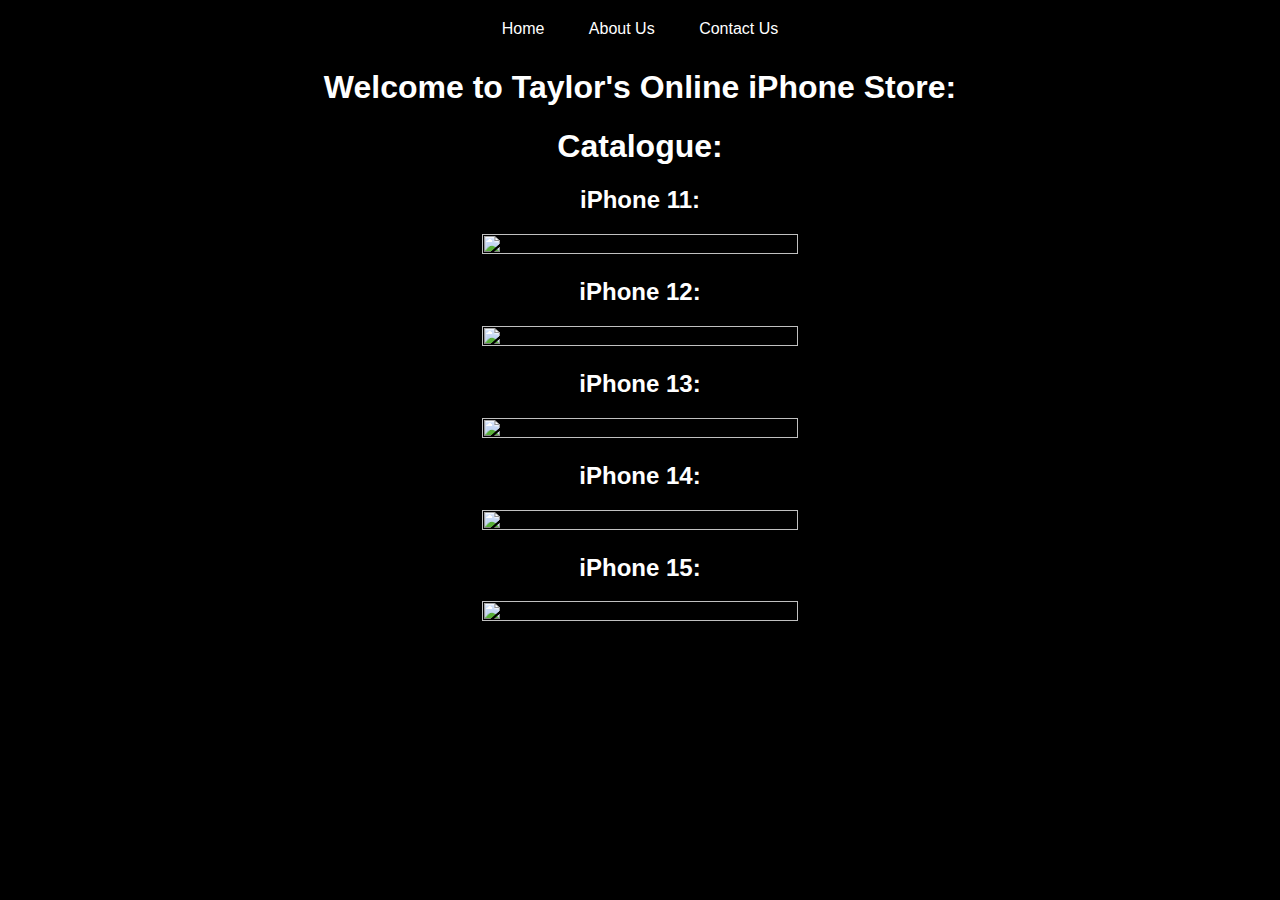
==== index.html @ f0f84da2 "posted project" ====
<!DOCTYPE html>
<html>
    <head>
        <link rel=" stylesheet" href="style.css">
     </head>   
        <body>
            <div id="menu">
                <a href="index.html">Home</a>
                <a href="About Us.html">About Us</a>
                <a href="Contact US.html">Contact Us</a>
            </div> 
            <h1>Welcome to Taylor's Online iPhone Store: </h1>
            <h1>Catalogue:</h1>
        <div class="gallery">
            <h2>iPhone 11:</h2>
            <a href="Product1.html"> <img src="images/iPhone11.png" /></a>
            <h2>iPhone 12:</h2>
            <a href="Product2.html">  <img src="images/iPhone 12.jpg" /></a>
            <h2>iPhone 13:</h2>
            <a href="Product3.html">  <img src="images/iPhone 13.jpg" /></a>
            <h2>iPhone 14:</h2>
            <a href="Product4.html">  <img src="images/iPhone 14.jpg" /></a>
            <h2>iPhone 15:</h2>
            <a href="Product5.html">  <img src="images/iPhone 15.jpg" /></a>
        </div>   
    
        </body>
    
</html>
---- style.css ----
#menu{
    width: 100%;
    height: 40px;
    background-color: #000;
    padding-top: 12px;
    text-align: center;
    
}

#menu a {
    color: #ffffff;
    font-family:  Helvetica, sans-serif;
    text-decoration: none;
    font-weight: 800px;
    

    padding-left: 20px;
    padding-right: 20px;
}

#menu a:hover{
    color: #5077bd;
}
.gallery img{
    width: 50%;
    height: 60%;
    text-align: center;
}

h2{
    color: #ffffff;
    font-family:  Helvetica, sans-serif;
}

h1{
    color: #ffffff;
    font-family:  Helvetica, sans-serif;
}
*{
    background-color: #000;
    box-sizing: border-box;
    text-align: center;
    color: #ffffff;
    font-family:  Helvetica, sans-serif;
    
}

#prod1{
   width: 1500px;
   height: 1000px;
}
img{
    max-width: 100%;
    max-height: 100%;
    
}

p{
    color: #ffffff;
}



.column{
    float: left;
    width: 50%;
    padding: 5px;
    
    
}
.row ::after{
    content: "";
    display: table;
    clear: both;  
}
.center{
    margin-left: auto;
    margin-right: auto;
    text-align: center;
}

th{
    background-color: white;
    color: #000;
}

table, th, td{
    border: 2px solid;
    border-color: #ffffff;
    
}

button{
    width: 150px;
    height: 50px;
}
button:hover{
    background-color: #ffffff;
    color: #000;
}
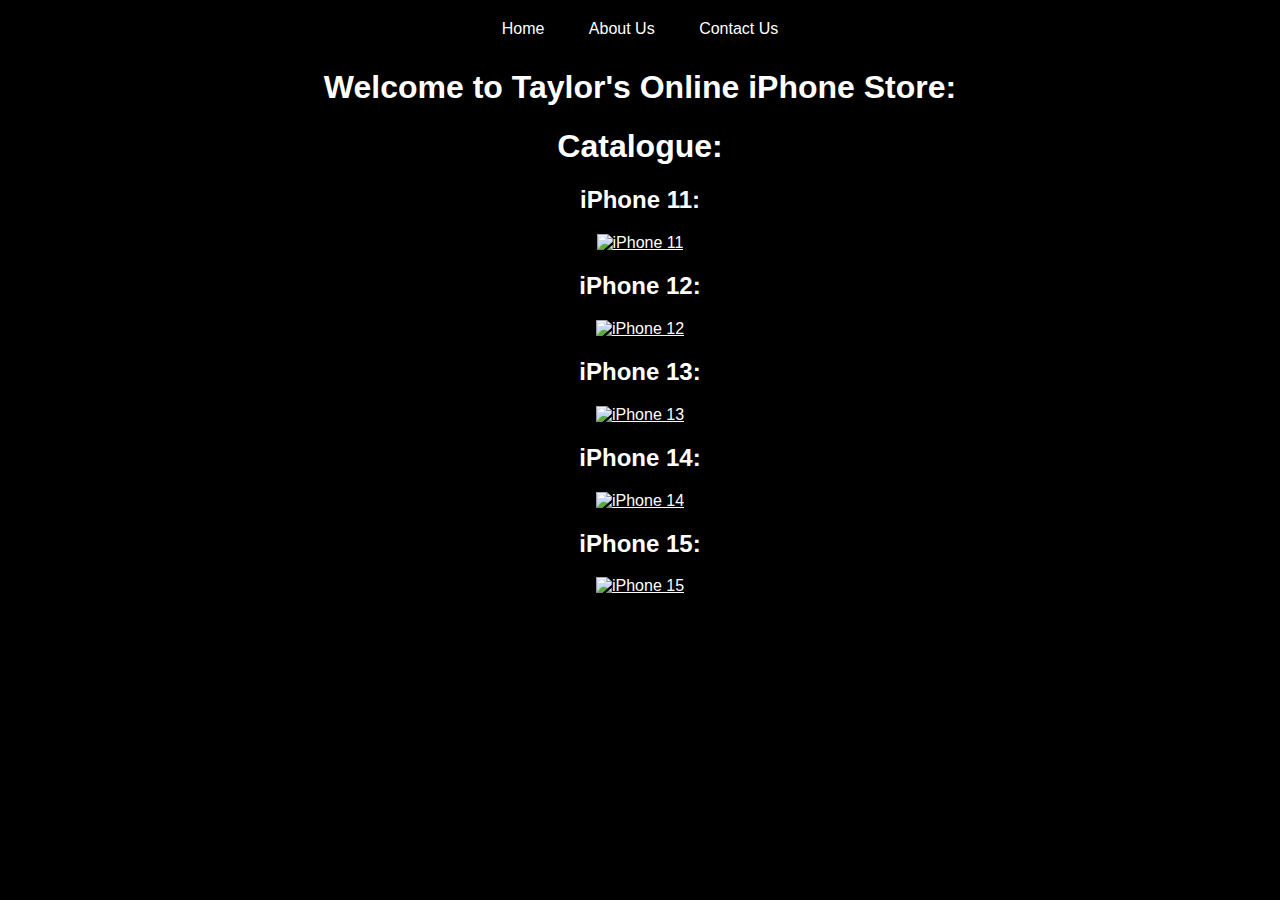
==== commit e34b7af1: "pic" ====
--- a/index.html
+++ b/index.html
@@ -13,15 +13,15 @@
             <h1>Catalogue:</h1>
         <div class="gallery">
             <h2>iPhone 11:</h2>
-            <a href="Product1.html"> <img src="images/iPhone11.png" /></a>
+            <a href="Product1.html"> <img src="images/iPhone11.png"  alt="iPhone 11" /></a>
             <h2>iPhone 12:</h2>
-            <a href="Product2.html">  <img src="images/iPhone 12.jpg" /></a>
+            <a href="Product2.html">  <img src="images/iPhone 12.jpg" alt="iPhone 12"/></a>
             <h2>iPhone 13:</h2>
-            <a href="Product3.html">  <img src="images/iPhone 13.jpg" /></a>
+            <a href="Product3.html">  <img src="images/iPhone 13.jpg" alt="iPhone 13"/></a>
             <h2>iPhone 14:</h2>
-            <a href="Product4.html">  <img src="images/iPhone 14.jpg" /></a>
+            <a href="Product4.html">  <img src="images/iPhone 14.jpg" alt="iPhone 14"/></a>
             <h2>iPhone 15:</h2>
-            <a href="Product5.html">  <img src="images/iPhone 15.jpg" /></a>
+            <a href="Product5.html">  <img src="images/iPhone 15.jpg" alt="iPhone 15"/></a>
         </div>   
     
         </body>
--- a/style.css
+++ b/style.css
@@ -22,8 +22,8 @@
     color: #5077bd;
 }
 .gallery img{
-    width: 50%;
-    height: 60%;
+    width: 100%;
+    height: auto;
     text-align: center;
 }
 
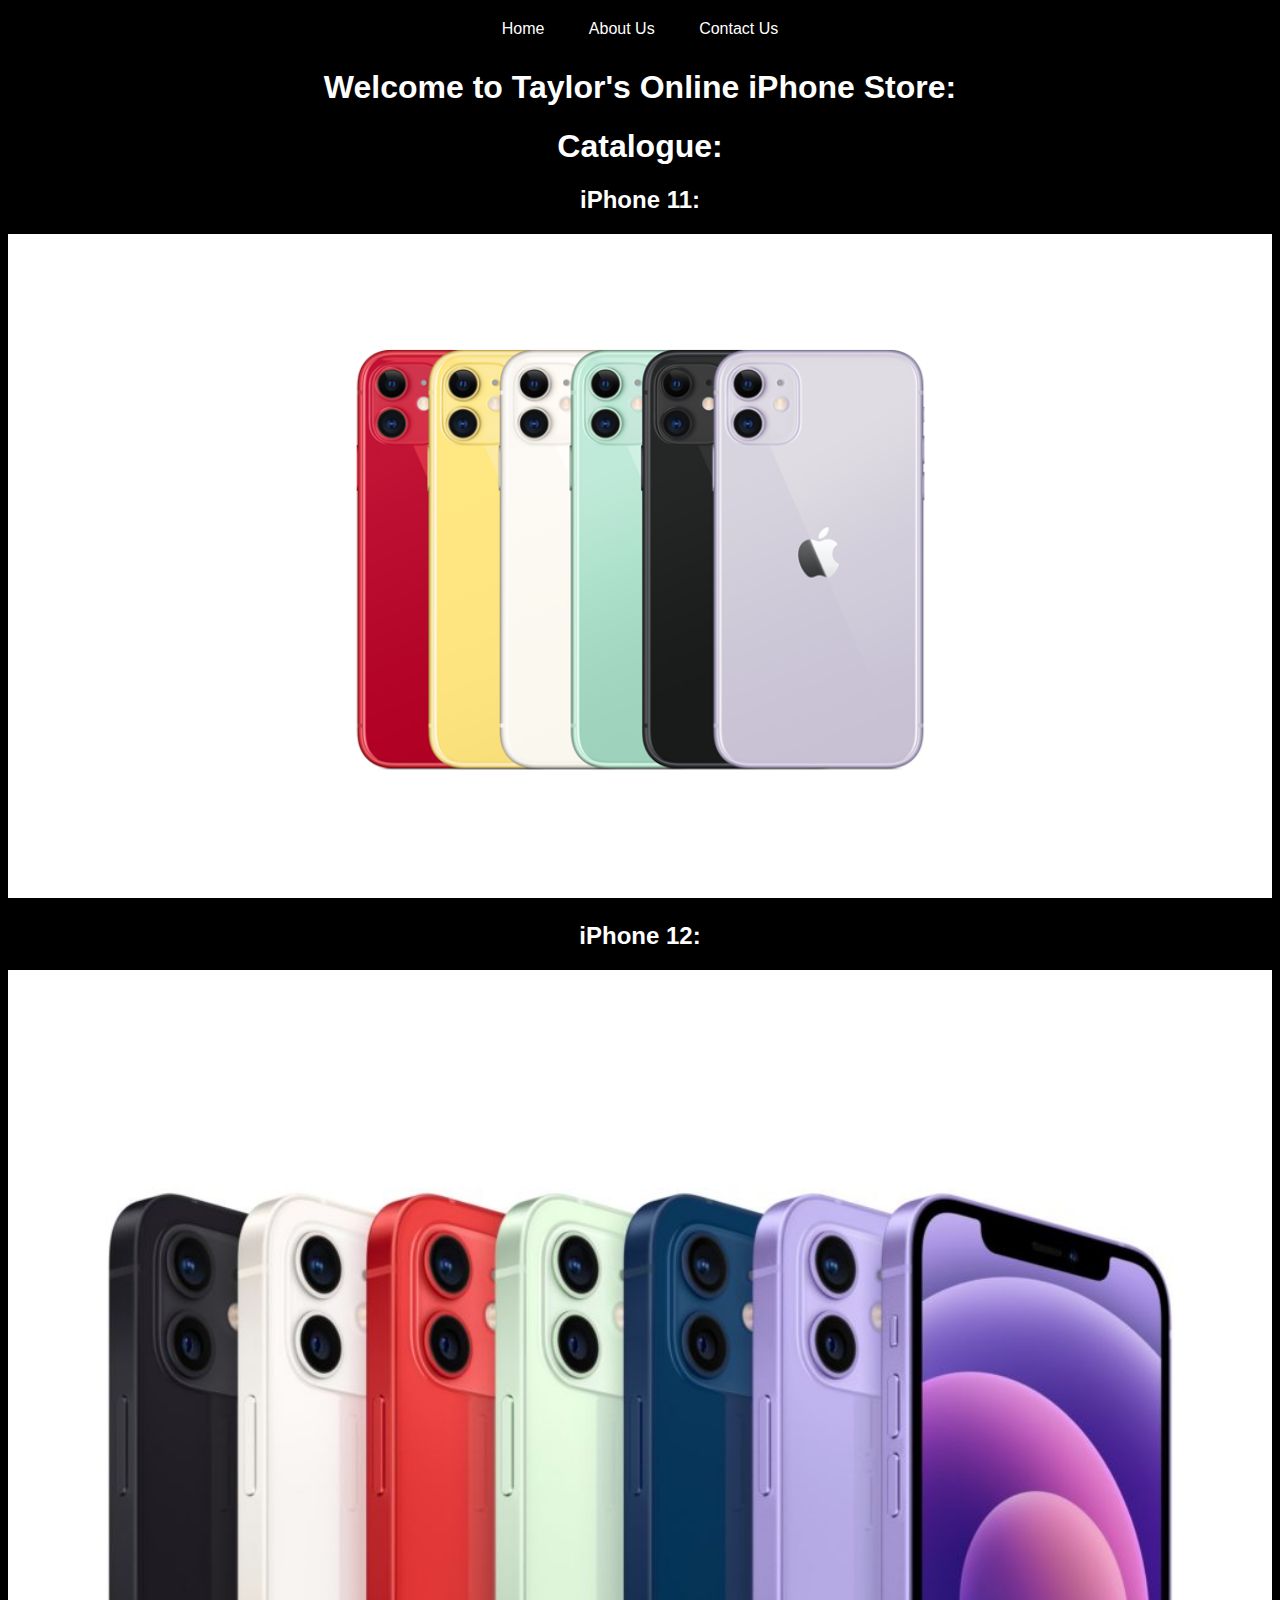
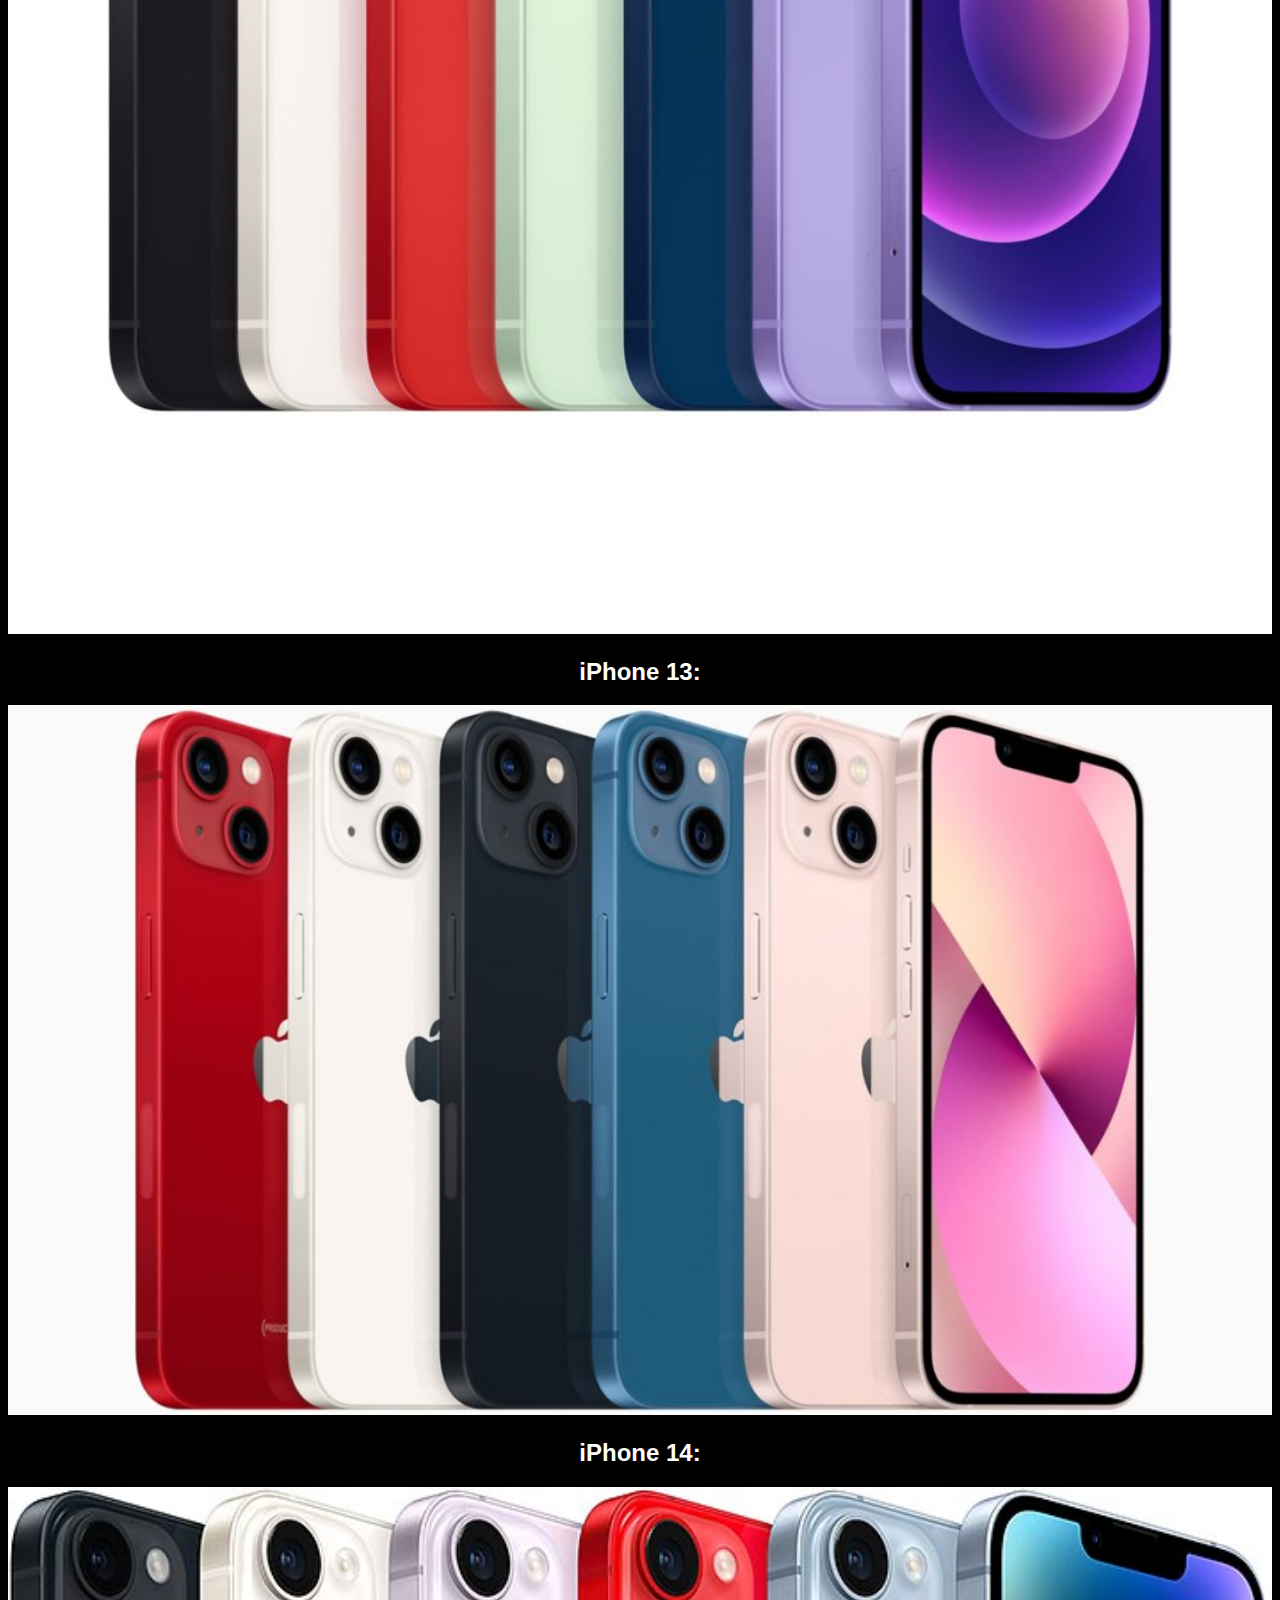
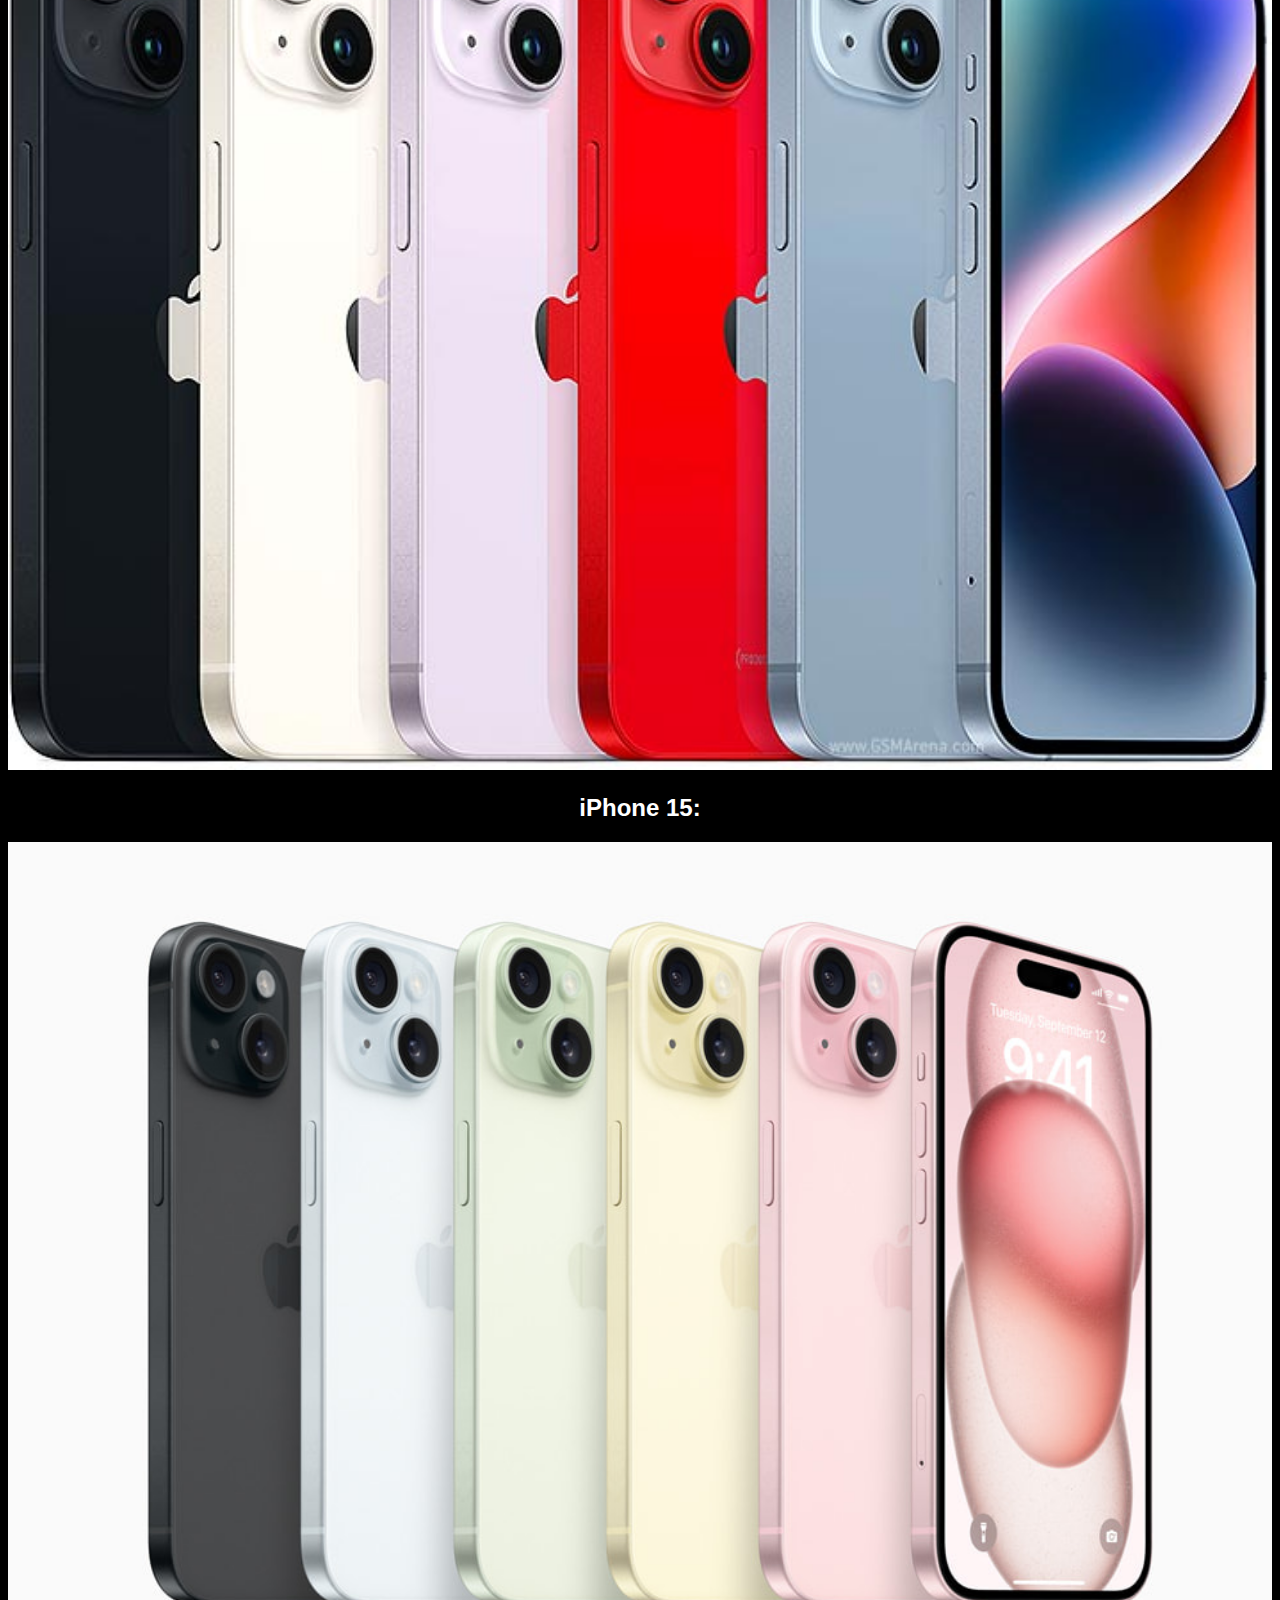
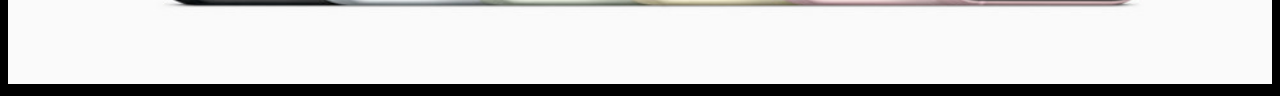
==== commit 4dc930aa: "pic" ====
--- a/index.html
+++ b/index.html
@@ -13,15 +13,15 @@
             <h1>Catalogue:</h1>
         <div class="gallery">
             <h2>iPhone 11:</h2>
-            <a href="Product1.html"> <img src="images/iPhone11.png"  alt="iPhone 11" /></a>
+            <a href="Product1.html"> <img src="Images/iPhone11.png"  alt="iPhone 11" /></a>
             <h2>iPhone 12:</h2>
-            <a href="Product2.html">  <img src="images/iPhone 12.jpg" alt="iPhone 12"/></a>
+            <a href="Product2.html">  <img src="Images/iPhone 12.jpg" alt="iPhone 12"/></a>
             <h2>iPhone 13:</h2>
-            <a href="Product3.html">  <img src="images/iPhone 13.jpg" alt="iPhone 13"/></a>
+            <a href="Product3.html">  <img src="Images/iPhone 13.jpg" alt="iPhone 13"/></a>
             <h2>iPhone 14:</h2>
-            <a href="Product4.html">  <img src="images/iPhone 14.jpg" alt="iPhone 14"/></a>
+            <a href="Product4.html">  <img src="Images/iPhone 14.jpg" alt="iPhone 14"/></a>
             <h2>iPhone 15:</h2>
-            <a href="Product5.html">  <img src="images/iPhone 15.jpg" alt="iPhone 15"/></a>
+            <a href="Product5.html">  <img src="Images/iPhone 15.jpg" alt="iPhone 15"/></a>
         </div>   
     
         </body>
